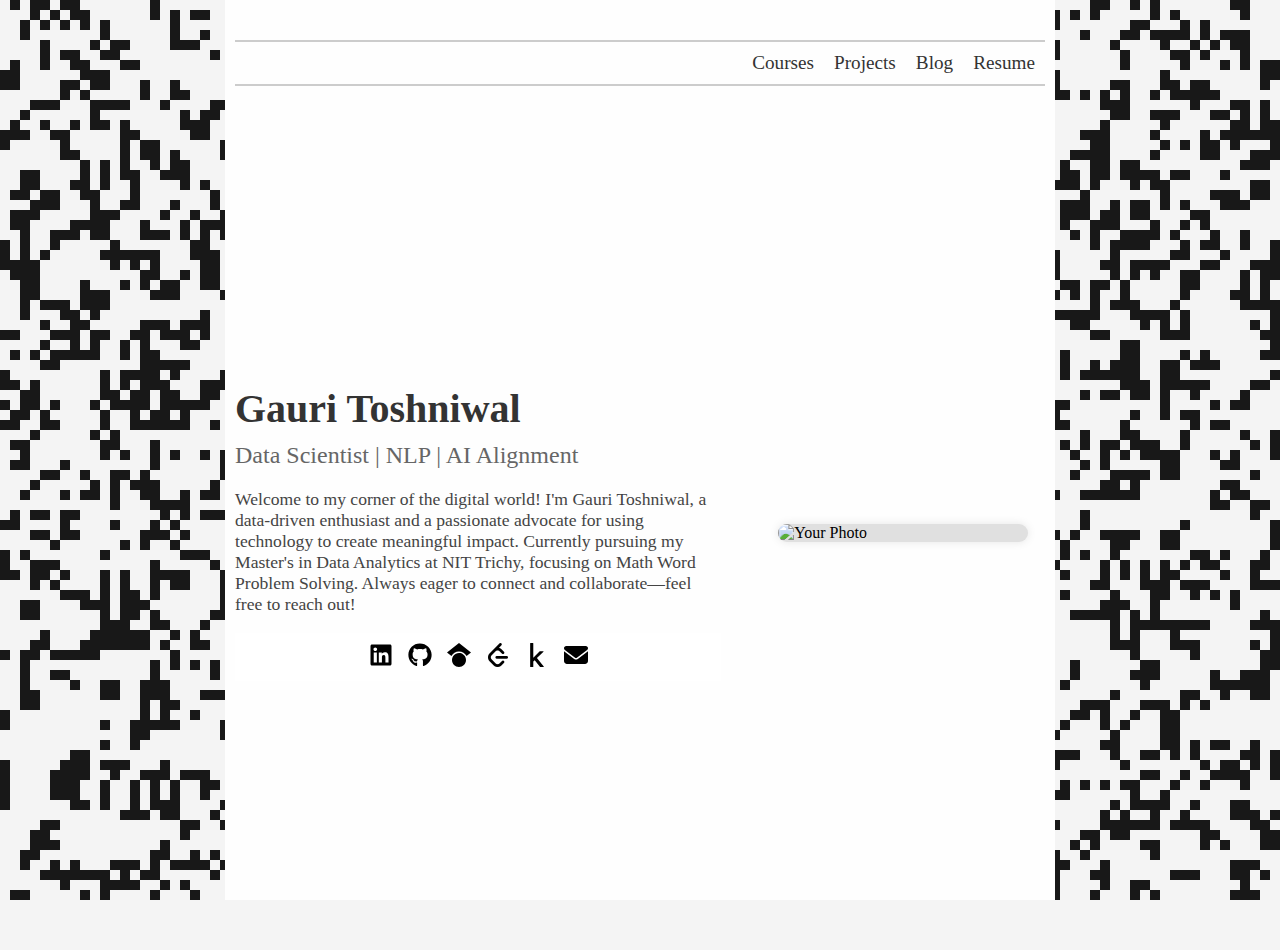
==== index.html @ 5273bf44 "Initial commit" ====
<!DOCTYPE html>
<html lang="en">
<head>
    <meta charset="viewport" content="width=device-width, initial-scale=1.0">
    <meta charset="UTF-8">
    <title>Your Name - Portfolio</title>
    <link rel="stylesheet" href="css/styles.css">
</head>
<body>
    <div id="game-of-life-background"></div>

    <div id="center-box">
        <div class="top-bar">
            <nav>
                <ul>
                    <li><a href="courses.html">Courses</a></li>
                    <li><a href="projects.html">Projects</a></li>
                    <li><a href="blogs.html">Blog</a></li>
                    <li><a href="data/GauriToshniwalResumeAug2024.pdf">Resume</a></li>
                </ul>
            </nav>
        </div>
        <div class="content">
            <div class="left-side">
                <h1>Gauri Toshniwal</h1>
                <p class="title">Data Scientist | NLP | AI Alignment</p>
                <p class="bio">Welcome to my corner of the digital world! I'm Gauri Toshniwal, a data-driven enthusiast and a passionate advocate for using technology to create meaningful impact. Currently pursuing my Master's in Data Analytics at NIT Trichy, focusing on Math Word Problem Solving. Always eager to connect and collaborate—feel free to reach out!</p>
                <div class="bottom-nav">
                        <a href="https://www.linkedin.com/in/gauri-toshniwal-52579b188/" target="_blank">
                            <img src="images/linkedin-brands-solid.svg" alt="LinkedIn">
                        </a>
                        <a href="https://github.com/gadmin7" target="_blank">
                            <img src="images/github-brands-solid.svg" alt="GitHub">
                        </a>
                        <a href="https://scholar.google.com/citations?user=W30krIUAAAAJ&hl=en" target="_blank">
                            <img src="images/google-scholar-brands-solid.svg" alt="Google Scholar">
                        </a>
                        <a href="https://leetcode.com/u/Ascii7/" target="_blank">
                            <img src="images/leetcode.png" alt="LeetCode">
                        </a>
                        <a href="https://www.kaggle.com/gauritoshniwal">
                            <img src="images/kaggle-brands-solid.svg" alt="Kaggle">
                        </a>
                        <a href="mailto:gaurigst1970@gmail.com">
                            <img src="images/envelope-solid.svg" alt="Email">
                        </a>                
                </div>
            </div>
            <div class="right-side">
                <div class="photo-box">
                    <img src="C:\Users\GAURI TOSHNIWAL\Documents\personalWebsite\images\GT.png" alt="Your Photo">
                </div>
            </div>
        </div>
    </div>
    

    <script src="js/script.js"></script>
</body>
</html>
---- css/styles.css ----
/* Basic Reset and Font Setting */
body, html {
    margin: 0; /* Remove default margin */
    padding: 0; /* Remove default padding */
    font-family: 'Times New Roman', serif; /* Set font to Times New Roman */
    height: 100%; /* Ensure the body takes up full height of the viewport */
    display: flex; /* Use flexbox to center content */
    justify-content: center; /* Center horizontally */
    align-items: center; /* Center vertically */
    background-color: #f4f4f4; /* Light grey background color */
    overflow: hidden; /* Prevent scrolling */
}

/* Background Canvas for Conway's Game of Life */
#game-of-life-background canvas {
    position: fixed; /* Fix the background to the viewport */
    top: 0; /* Align to top */
    left: 0; /* Align to left */
    width: 100%; /* Full width of the viewport */
    height: 100%; /* Full height of the viewport */
    z-index: -1; /* Place behind all other content */
}

/* Center Box Styling */
#center-box {
    background-color: rgba(255, 255, 255, 0.9); /* Semi-transparent white background */
    padding: 10px; /* Padding inside the box */
    border-radius: 10px; /* Rounded corners */
    box-shadow: 0px 0px 15px rgba(0, 0, 0, 0.1); /* Soft shadow for a 3D effect */
    z-index: 1; /* Ensure it's on top of the background */
    width: 90vh; /* Fixed width */
    height: 100vh; /* Full height of the viewport */
    display: flex; /* Use flexbox for layout */
    flex-direction: column; /* Stack children vertically */
    justify-content: flex-start; /* Align content to the top */
    align-items: center; /* Center children horizontally */
    padding-top: 10vh; /* Adjust top padding to balance content positioning */
}

/* Top Bar (Navigation Links) */
.top-bar {
    width: 100%; /* Full width of the center box */
    text-align: center; /* Center text horizontally */
    border-bottom: 2px solid #ccc; /* Bottom border to separate the top bar */
    border-top: 2px solid #ccc; /* Top border to separate the top bar */
    padding-bottom: 10px; /* Space below the text */
    padding-top: 10px; /* Space above the text */
    margin-bottom: 20px; /* Space below the top bar */
}

/* Navigation Links Styling */
.top-bar nav ul {
    list-style: none; /* Remove bullet points from the list */
    padding: 0; /* Remove padding */
    margin: 0; /* Remove margin */
    display: flex; /* Flexbox to arrange items in a row */
    justify-content: flex-end; /* Center the links horizontally */
}

.top-bar nav ul li {
    margin: 0 10px; /* Space between each list item */
}

.top-bar nav ul li a {
    text-decoration: none; /* Remove underline from links */
    font-size: 1.2em; /* Increase font size for visibility */
    color: #333; /* Dark grey color */
    transition: color 0.3s; /* Smooth transition for hover effect */
}

.top-bar nav ul li a:hover {
    color: #000; /* Change color to black on hover */
}

/* Main Content Section */
.content {
    display: flex; /* Flexbox for layout */
    justify-content: space-between; /* Space between the left and right sides */
    width: 100%; /* Full width of the center box */
    flex: 1; /* Allow content to expand */
    margin-top: 20px; /* Space between the top bar and content */
    align-items: center; /* Center content vertically */
}

/* Left Side (Text) */
.left-side {
    width: 60%; /* Take up 60% of the width */
    text-align: left; /* Align text to the left */
}

.left-side h1 {
    font-size: 2.5em; /* Large font size for name */
    color: #333; /* Dark grey color */
    margin: 0; /* Remove margin */
}

.left-side .title {
    font-size: 1.5em; /* Medium font size for title */
    color: #666; /* Lighter grey color */
    margin: 10px 0; /* Space above and below */
}

.left-side .bio {
    font-size: 1.1em; /* Slightly smaller font size for bio */
    color: #444; /* Medium grey color */
    margin-top: 20px; /* Space above the bio */
}

/* Right Side (Photo) */
.right-side {
    width: 35%; /* Take up 35% of the width */
    display: flex; /* Flexbox to center content */
    justify-content: center; /* Center horizontally */
    align-items: center; /* Center vertically */
}

/* Photo Box */
.photo-box {
    width: 100%; /* Full width of the right-side container */
    max-width: 250px; /* Set a maximum width for the photo box */
    height: auto; /* Maintain aspect ratio */
    background-color: #e0e0e0; /* Light grey background */
    border-radius: 10px; /* Rounded corners */
    box-shadow: 0px 0px 10px rgba(0, 0, 0, 0.1); /* Soft shadow for a 3D effect */
}

.photo-box img {
    width: 100%; /* Full width of the photo box */
    height: auto; /* Maintain aspect ratio */
    border-radius: 10px; /* Rounded corners */
    object-fit: cover; /* Ensure the image covers the entire box */
}

.social-icons-bottom {
    margin-top: auto; /* Push icons to the bottom */
    display: flex; /* Flexbox to arrange icons */
    justify-content: center; /* Center the icons */
    gap: 15px; /* Space between the icons */
    padding-bottom: 20px; /* Space below the icons */
}

.social-icons-bottom img {
    width: 24px; /* Set icon size */
    height: 24px; /* Set icon size */
    transition: transform 0.3s; /* Smooth transform transition */
}

.social-icons-bottom img:hover {
    transform: scale(1.2); /* Slightly enlarge icons on hover */
}

.bottom-nav {
    width: 100%;
    display: flex;
    justify-content: center;
    gap: 15px;
    padding: 10px 0;
    background-color: rgba(255, 255, 255, 0.9);
}

.bottom-nav img {
    width: 24px;
    height: 24px;
    transition: transform 0.3s;
}

.bottom-nav img:hover {
    transform: scale(1.2);
}
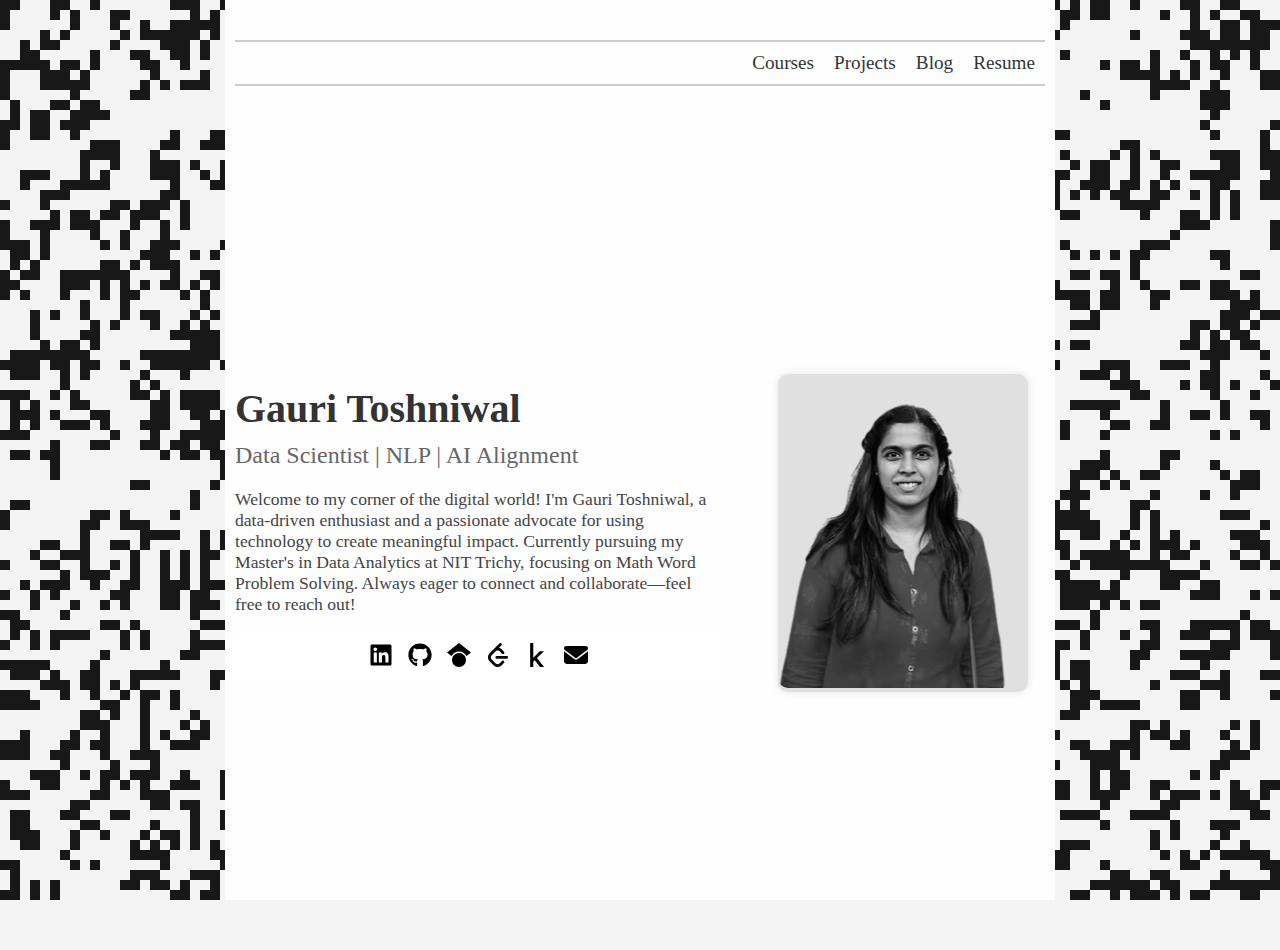
==== commit 3875422d: "Update index.html" ====
--- a/index.html
+++ b/index.html
@@ -48,7 +48,7 @@
             </div>
             <div class="right-side">
                 <div class="photo-box">
-                    <img src="C:\Users\GAURI TOSHNIWAL\Documents\personalWebsite\images\GT.png" alt="Your Photo">
+                    <img src="images\GT.png" alt="Your Photo">
                 </div>
             </div>
         </div>
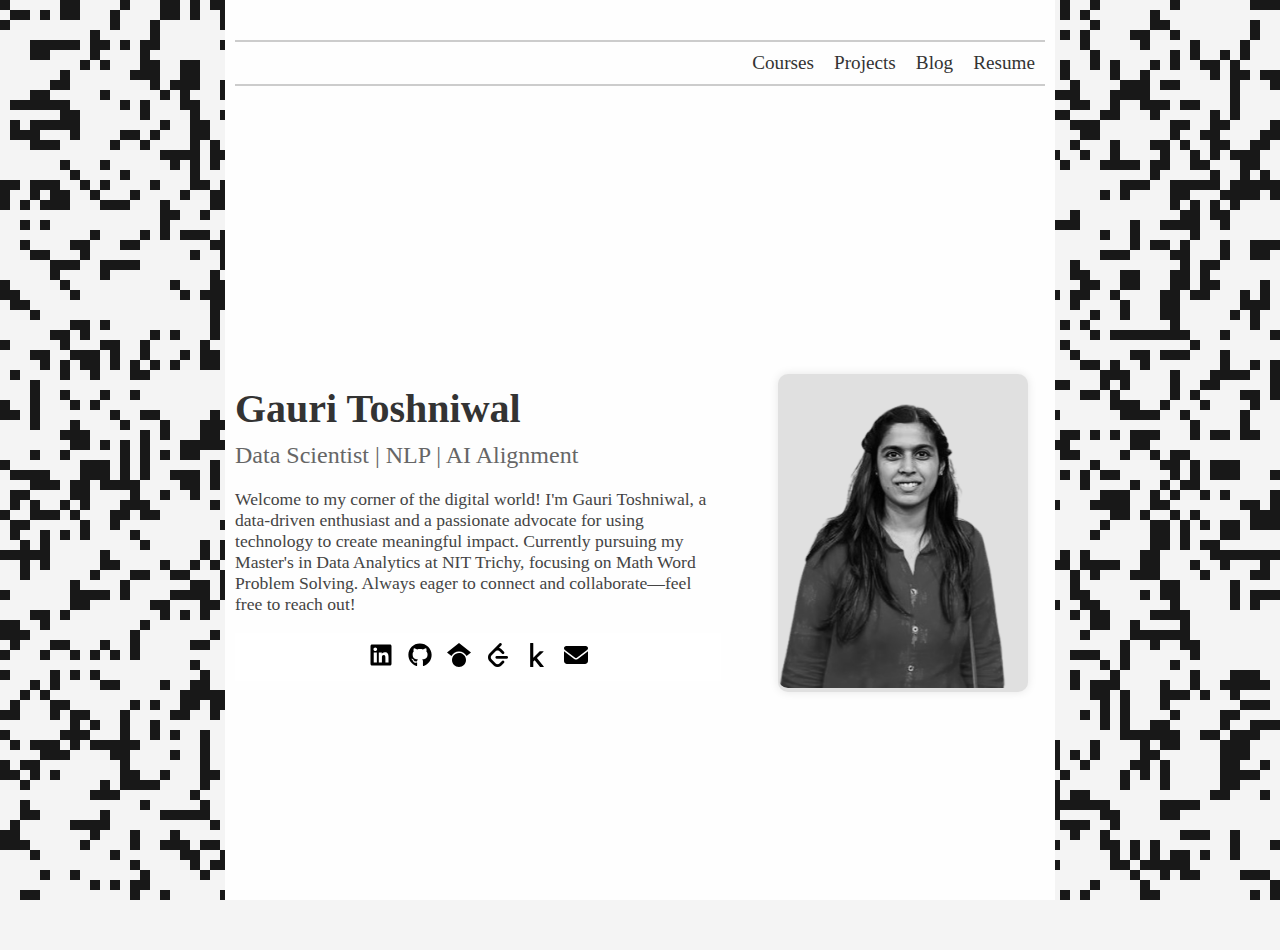
==== commit 4a080bea: "Update index.html" ====
--- a/index.html
+++ b/index.html
@@ -48,7 +48,7 @@
             </div>
             <div class="right-side">
                 <div class="photo-box">
-                    <img src="images\GT.png" alt="Your Photo">
+                    <img src="images/GT.png" alt="Your Photo">
                 </div>
             </div>
         </div>
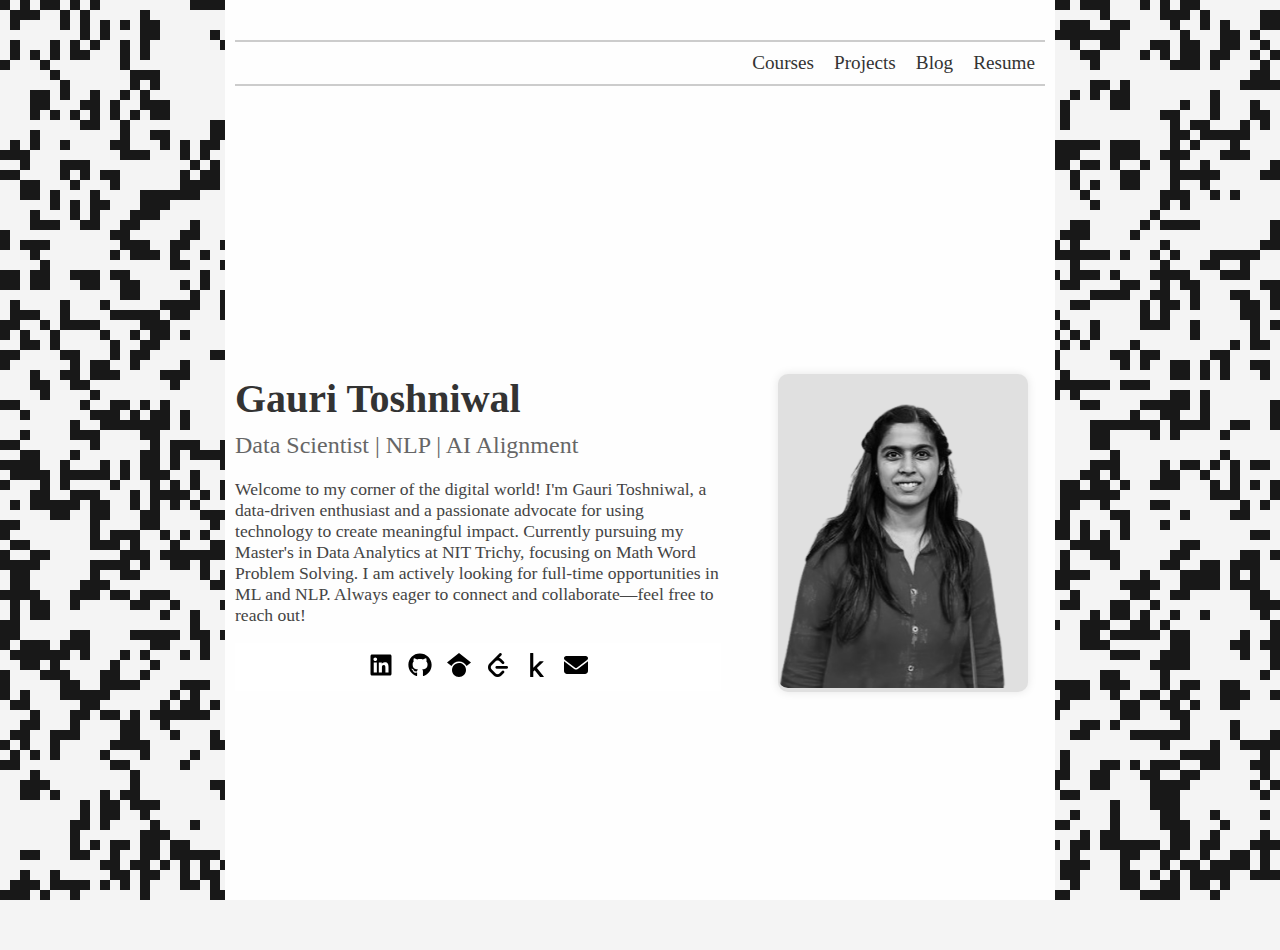
==== commit e453579f: "Update index.html" ====
--- a/index.html
+++ b/index.html
@@ -24,7 +24,7 @@
             <div class="left-side">
                 <h1>Gauri Toshniwal</h1>
                 <p class="title">Data Scientist | NLP | AI Alignment</p>
-                <p class="bio">Welcome to my corner of the digital world! I'm Gauri Toshniwal, a data-driven enthusiast and a passionate advocate for using technology to create meaningful impact. Currently pursuing my Master's in Data Analytics at NIT Trichy, focusing on Math Word Problem Solving. Always eager to connect and collaborate—feel free to reach out!</p>
+                <p class="bio">Welcome to my corner of the digital world! I'm Gauri Toshniwal, a data-driven enthusiast and a passionate advocate for using technology to create meaningful impact. Currently pursuing my Master's in Data Analytics at NIT Trichy, focusing on Math Word Problem Solving. I am actively looking for full-time opportunities in ML and NLP. Always eager to connect and collaborate—feel free to reach out!</p>
                 <div class="bottom-nav">
                         <a href="https://www.linkedin.com/in/gauri-toshniwal-52579b188/" target="_blank">
                             <img src="images/linkedin-brands-solid.svg" alt="LinkedIn">
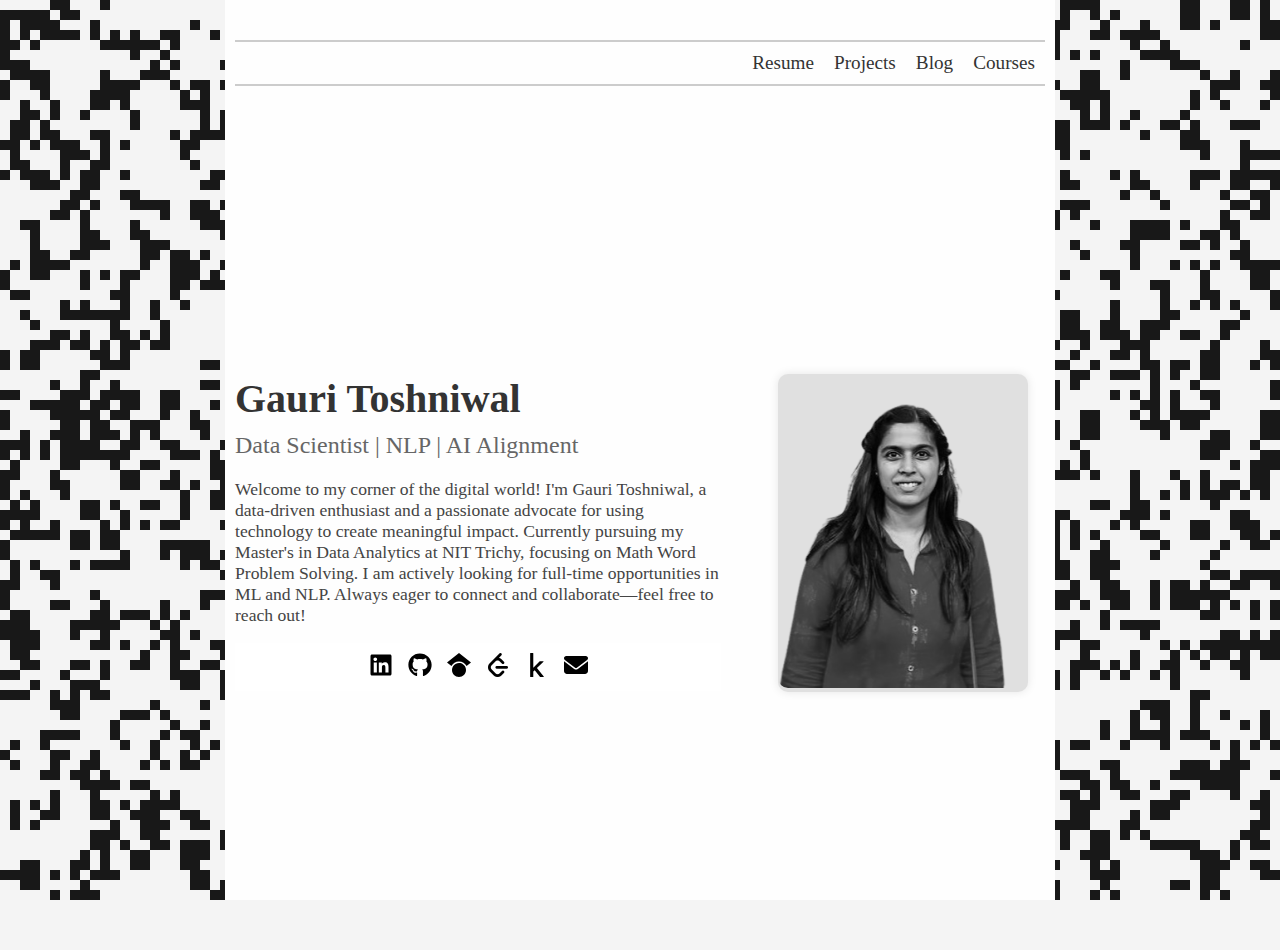
==== commit c7a5f1e1: "Update index.html" ====
--- a/index.html
+++ b/index.html
@@ -13,10 +13,10 @@
         <div class="top-bar">
             <nav>
                 <ul>
-                    <li><a href="courses.html">Courses</a></li>
+                    <li><a href="data/GauriToshniwalResumeAug2024.pdf">Resume</a></li>
                     <li><a href="projects.html">Projects</a></li>
                     <li><a href="blogs.html">Blog</a></li>
-                    <li><a href="data/GauriToshniwalResumeAug2024.pdf">Resume</a></li>
+                    <li><a href="courses.html">Courses</a></li>
                 </ul>
             </nav>
         </div>
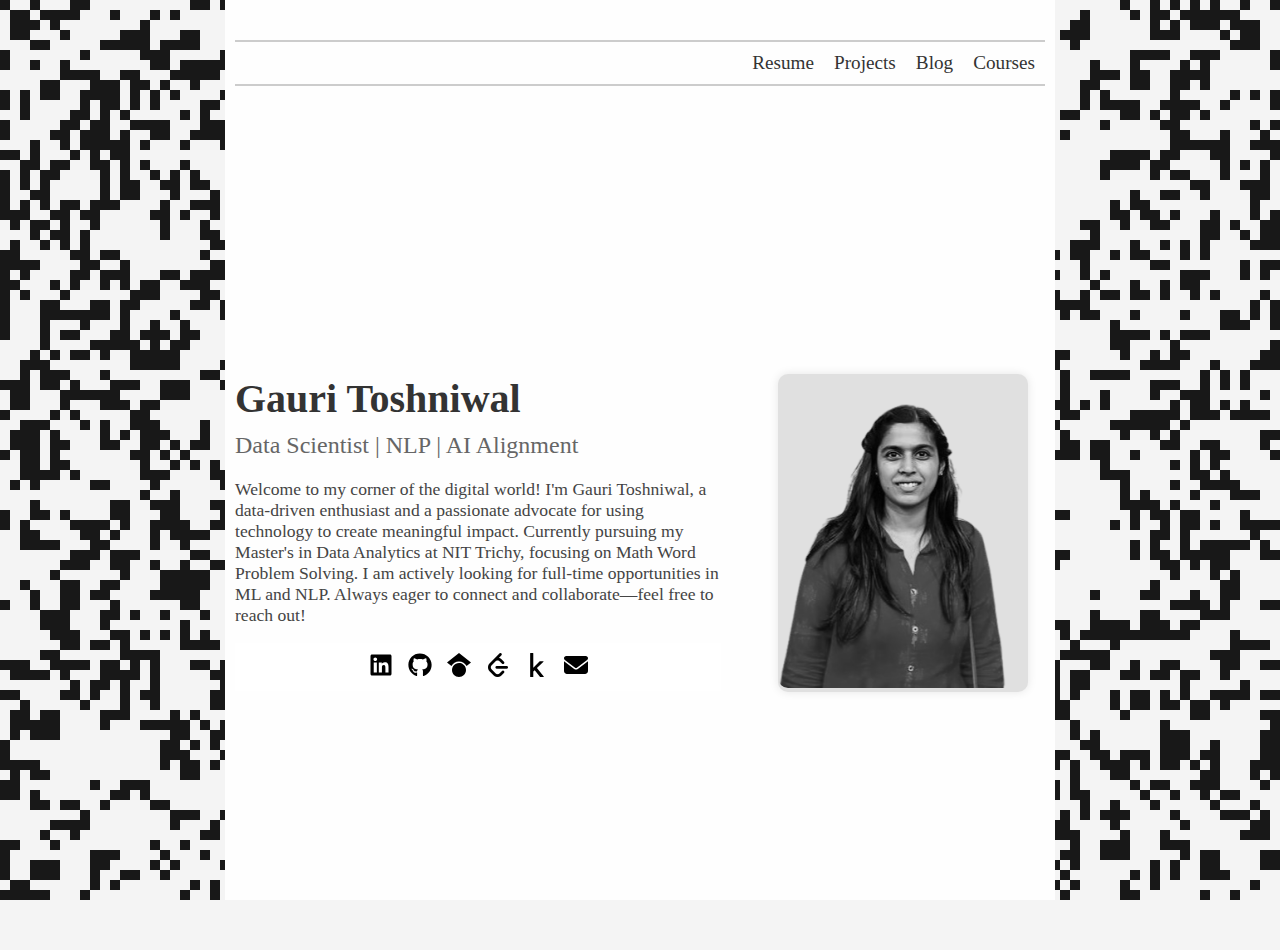
==== commit 706c5863: "resume generic" ====
--- a/index.html
+++ b/index.html
@@ -13,7 +13,7 @@
         <div class="top-bar">
             <nav>
                 <ul>
-                    <li><a href="data/GauriToshniwalResumeAug2024.pdf">Resume</a></li>
+                    <li><a href="data/GauriToshniwalResume.pdf">Resume</a></li>
                     <li><a href="projects.html">Projects</a></li>
                     <li><a href="blogs.html">Blog</a></li>
                     <li><a href="courses.html">Courses</a></li>
